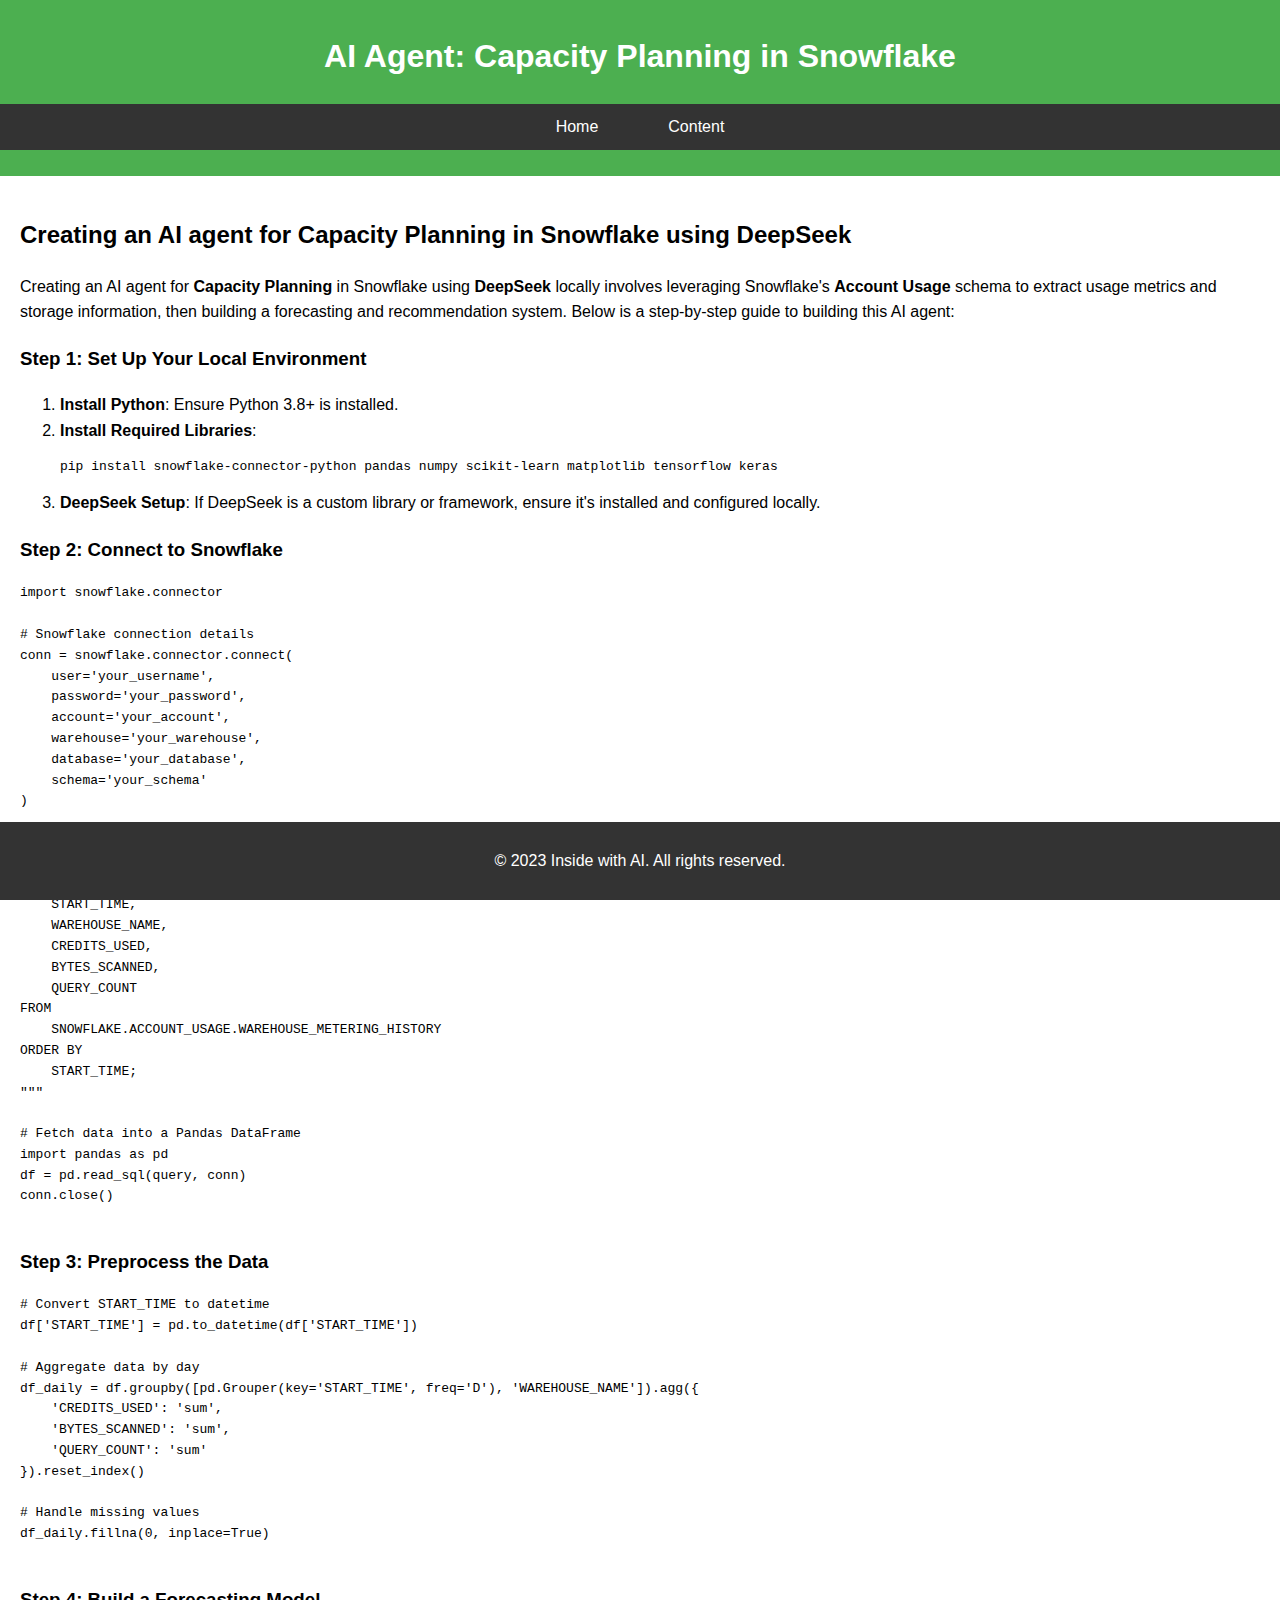
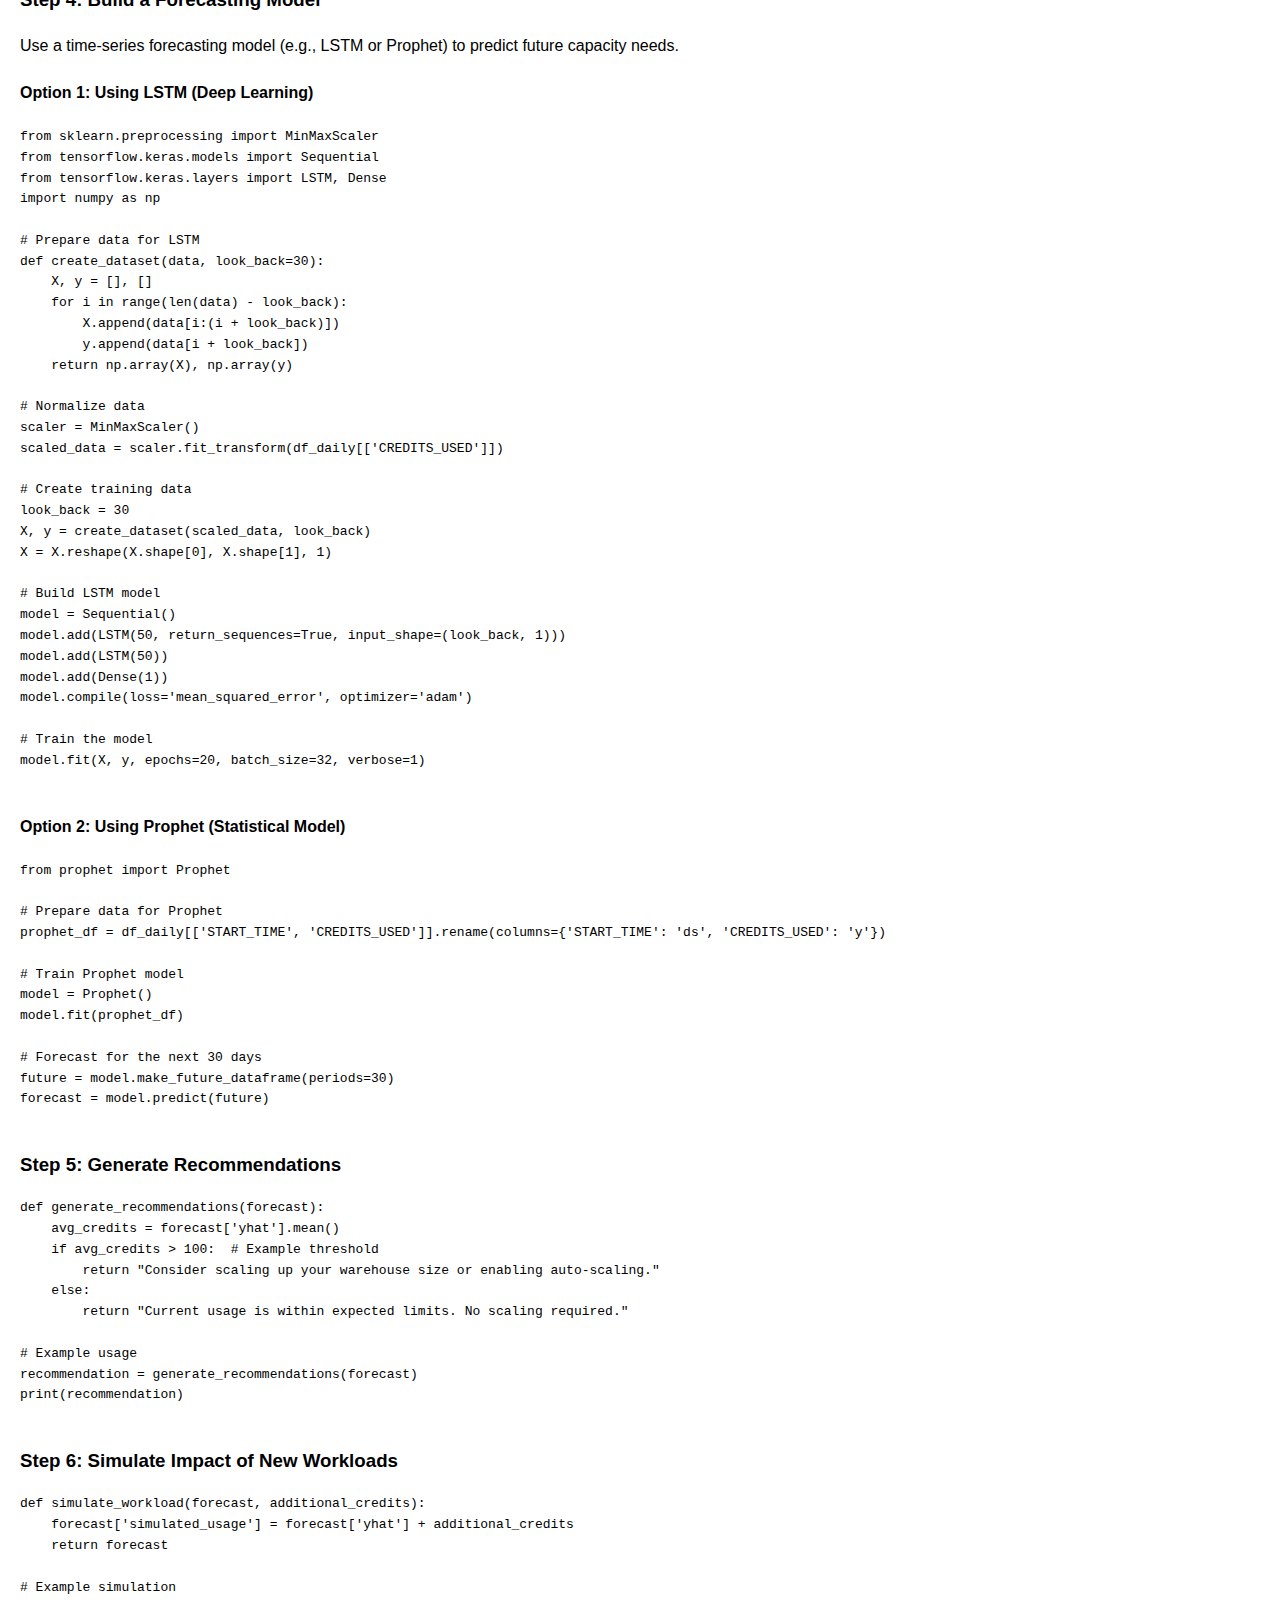
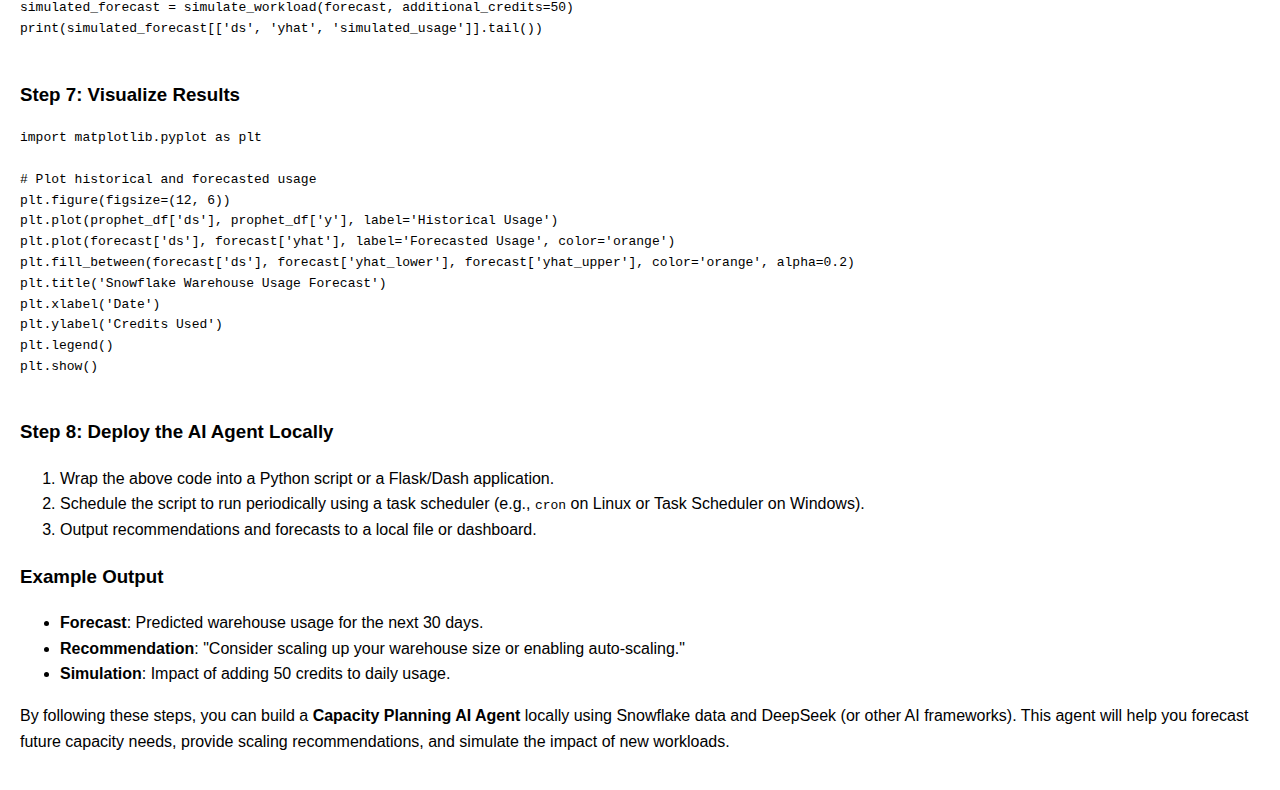
==== ai-agent.html @ 9856feed "Add files via upload" ====
<!DOCTYPE html>
<html lang="en">
<head>
    <meta charset="UTF-8">
    <meta name="viewport" content="width=device-width, initial-scale=1.0">
    <title>AI Agent: Capacity Planning in Snowflake</title>
    <link rel="stylesheet" href="style.css">
</head>
<body>
    <header>
        <h1>AI Agent: Capacity Planning in Snowflake</h1>
        <nav>
            <ul>
                <li><a href="index.html">Home</a></li>
                <li><a href="#content">Content</a></li>
            </ul>
        </nav>
    </header>
    <main id="content">
        <h2>Creating an AI agent for <strong>Capacity Planning</strong> in Snowflake using <strong>DeepSeek</strong></h2>
        <p>Creating an AI agent for <strong>Capacity Planning</strong> in Snowflake using <strong>DeepSeek</strong> locally involves leveraging Snowflake's <strong>Account Usage</strong> schema to extract usage metrics and storage information, then building a forecasting and recommendation system. Below is a step-by-step guide to building this AI agent:</p>
        <h3>Step 1: Set Up Your Local Environment</h3>
        <ol>
            <li><strong>Install Python</strong>: Ensure Python 3.8+ is installed.</li>
            <li><strong>Install Required Libraries</strong>:
                <pre><code>pip install snowflake-connector-python pandas numpy scikit-learn matplotlib tensorflow keras</code></pre>
            </li>
            <li><strong>DeepSeek Setup</strong>: If DeepSeek is a custom library or framework, ensure it's installed and configured locally.</li>
        </ol>
        <h3>Step 2: Connect to Snowflake</h3>
        <pre><code>import snowflake.connector

# Snowflake connection details
conn = snowflake.connector.connect(
    user='your_username',
    password='your_password',
    account='your_account',
    warehouse='your_warehouse',
    database='your_database',
    schema='your_schema'
)

# Query to fetch usage metrics
query = """
SELECT 
    START_TIME, 
    WAREHOUSE_NAME, 
    CREDITS_USED, 
    BYTES_SCANNED, 
    QUERY_COUNT
FROM 
    SNOWFLAKE.ACCOUNT_USAGE.WAREHOUSE_METERING_HISTORY
ORDER BY 
    START_TIME;
"""

# Fetch data into a Pandas DataFrame
import pandas as pd
df = pd.read_sql(query, conn)
conn.close()
        </pre></code>
        <h3>Step 3: Preprocess the Data</h3>
        <pre><code># Convert START_TIME to datetime
df['START_TIME'] = pd.to_datetime(df['START_TIME'])

# Aggregate data by day
df_daily = df.groupby([pd.Grouper(key='START_TIME', freq='D'), 'WAREHOUSE_NAME']).agg({
    'CREDITS_USED': 'sum',
    'BYTES_SCANNED': 'sum',
    'QUERY_COUNT': 'sum'
}).reset_index()

# Handle missing values
df_daily.fillna(0, inplace=True)
        </pre></code>
        <h3>Step 4: Build a Forecasting Model</h3>
        <p>Use a time-series forecasting model (e.g., LSTM or Prophet) to predict future capacity needs.</p>
        <h4>Option 1: Using LSTM (Deep Learning)</h4>
        <pre><code>from sklearn.preprocessing import MinMaxScaler
from tensorflow.keras.models import Sequential
from tensorflow.keras.layers import LSTM, Dense
import numpy as np

# Prepare data for LSTM
def create_dataset(data, look_back=30):
    X, y = [], []
    for i in range(len(data) - look_back):
        X.append(data[i:(i + look_back)])
        y.append(data[i + look_back])
    return np.array(X), np.array(y)

# Normalize data
scaler = MinMaxScaler()
scaled_data = scaler.fit_transform(df_daily[['CREDITS_USED']])

# Create training data
look_back = 30
X, y = create_dataset(scaled_data, look_back)
X = X.reshape(X.shape[0], X.shape[1], 1)

# Build LSTM model
model = Sequential()
model.add(LSTM(50, return_sequences=True, input_shape=(look_back, 1)))
model.add(LSTM(50))
model.add(Dense(1))
model.compile(loss='mean_squared_error', optimizer='adam')

# Train the model
model.fit(X, y, epochs=20, batch_size=32, verbose=1)
        </pre></code>
        <h4>Option 2: Using Prophet (Statistical Model)</h4>
        <pre><code>from prophet import Prophet

# Prepare data for Prophet
prophet_df = df_daily[['START_TIME', 'CREDITS_USED']].rename(columns={'START_TIME': 'ds', 'CREDITS_USED': 'y'})

# Train Prophet model
model = Prophet()
model.fit(prophet_df)

# Forecast for the next 30 days
future = model.make_future_dataframe(periods=30)
forecast = model.predict(future)
        </pre></code>
        <h3>Step 5: Generate Recommendations</h3>
        <pre><code>def generate_recommendations(forecast):
    avg_credits = forecast['yhat'].mean()
    if avg_credits > 100:  # Example threshold
        return "Consider scaling up your warehouse size or enabling auto-scaling."
    else:
        return "Current usage is within expected limits. No scaling required."

# Example usage
recommendation = generate_recommendations(forecast)
print(recommendation)
        </pre></code>
        <h3>Step 6: Simulate Impact of New Workloads</h3>
        <pre><code>def simulate_workload(forecast, additional_credits):
    forecast['simulated_usage'] = forecast['yhat'] + additional_credits
    return forecast

# Example simulation
simulated_forecast = simulate_workload(forecast, additional_credits=50)
print(simulated_forecast[['ds', 'yhat', 'simulated_usage']].tail())
        </pre></code>
        <h3>Step 7: Visualize Results</h3>
        <pre><code>import matplotlib.pyplot as plt

# Plot historical and forecasted usage
plt.figure(figsize=(12, 6))
plt.plot(prophet_df['ds'], prophet_df['y'], label='Historical Usage')
plt.plot(forecast['ds'], forecast['yhat'], label='Forecasted Usage', color='orange')
plt.fill_between(forecast['ds'], forecast['yhat_lower'], forecast['yhat_upper'], color='orange', alpha=0.2)
plt.title('Snowflake Warehouse Usage Forecast')
plt.xlabel('Date')
plt.ylabel('Credits Used')
plt.legend()
plt.show()
        </pre></code>
        <h3>Step 8: Deploy the AI Agent Locally</h3>
        <ol>
            <li>Wrap the above code into a Python script or a Flask/Dash application.</li>
            <li>Schedule the script to run periodically using a task scheduler (e.g., <code>cron</code> on Linux or Task Scheduler on Windows).</li>
            <li>Output recommendations and forecasts to a local file or dashboard.</li>
        </ol>
        <h3>Example Output</h3>
        <ul>
            <li><strong>Forecast</strong>: Predicted warehouse usage for the next 30 days.</li>
            <li><strong>Recommendation</strong>: "Consider scaling up your warehouse size or enabling auto-scaling."</li>
            <li><strong>Simulation</strong>: Impact of adding 50 credits to daily usage.</li>
        </ul>
        <p>By following these steps, you can build a <strong>Capacity Planning AI Agent</strong> locally using Snowflake data and DeepSeek (or other AI frameworks). This agent will help you forecast future capacity needs, provide scaling recommendations, and simulate the impact of new workloads.</p>
    </main>
    <footer>
        <p>&copy; 2023 Inside with AI. All rights reserved.</p>
    </footer>
</body>
</html>
---- style.css ----
body {
    font-family: Arial, sans-serif;
    margin: 0;
    padding: 0;
    line-height: 1.6;
}

header {
    background-color: #4CAF50;
    color: white;
    padding: 10px 0;
    text-align: center;
}

main {
    padding: 20px;
}

section {
    margin-bottom: 20px;
}

footer {
    background-color: #333;
    color: white;
    text-align: center;
    padding: 10px 0;
    position: fixed;
    width: 100%;
    bottom: 0;
}

nav ul {
    list-style-type: none;
    padding: 0;
    display: flex;
    justify-content: center;
    background-color: #333;
}

nav ul li {
    margin: 0 15px;
}

nav ul li a {
    color: white;
    text-decoration: none;
    padding: 10px 20px;
    display: block;
}

nav ul li a:hover {
    background-color: #4CAF50;
}
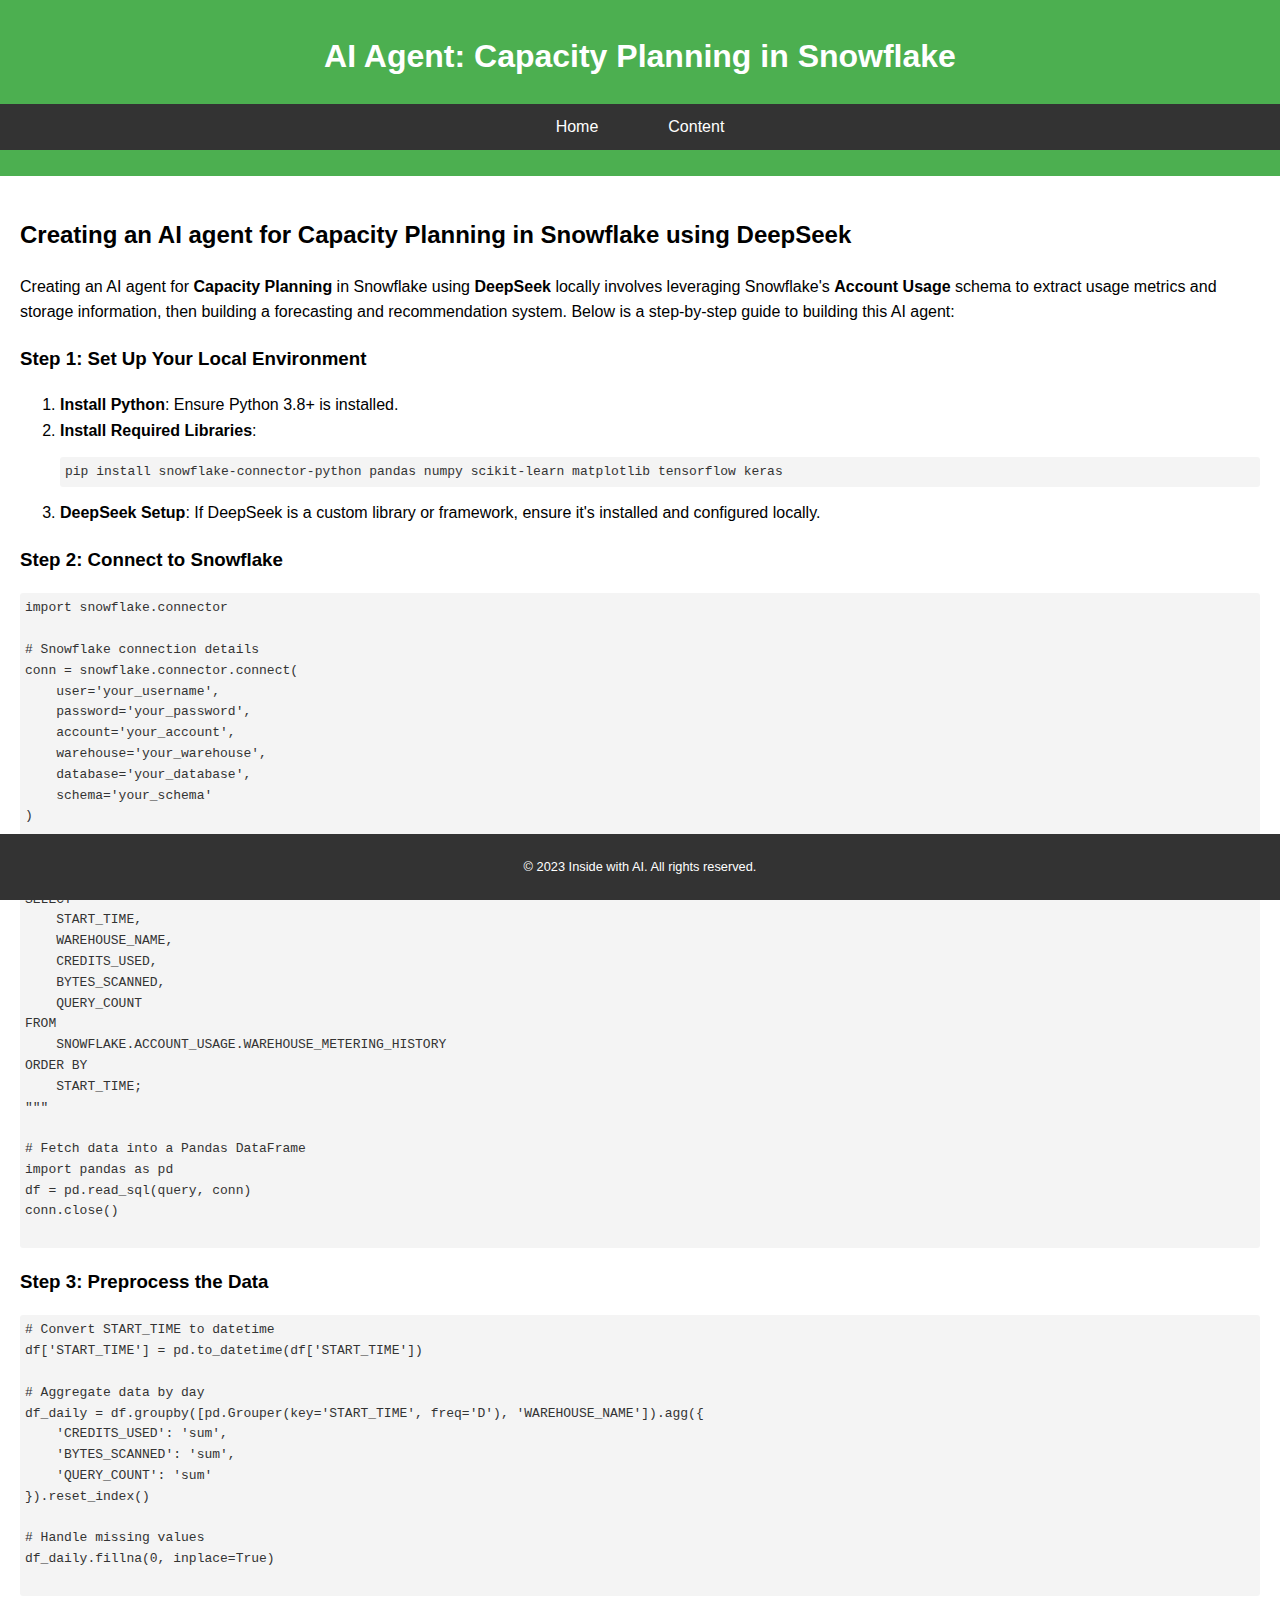
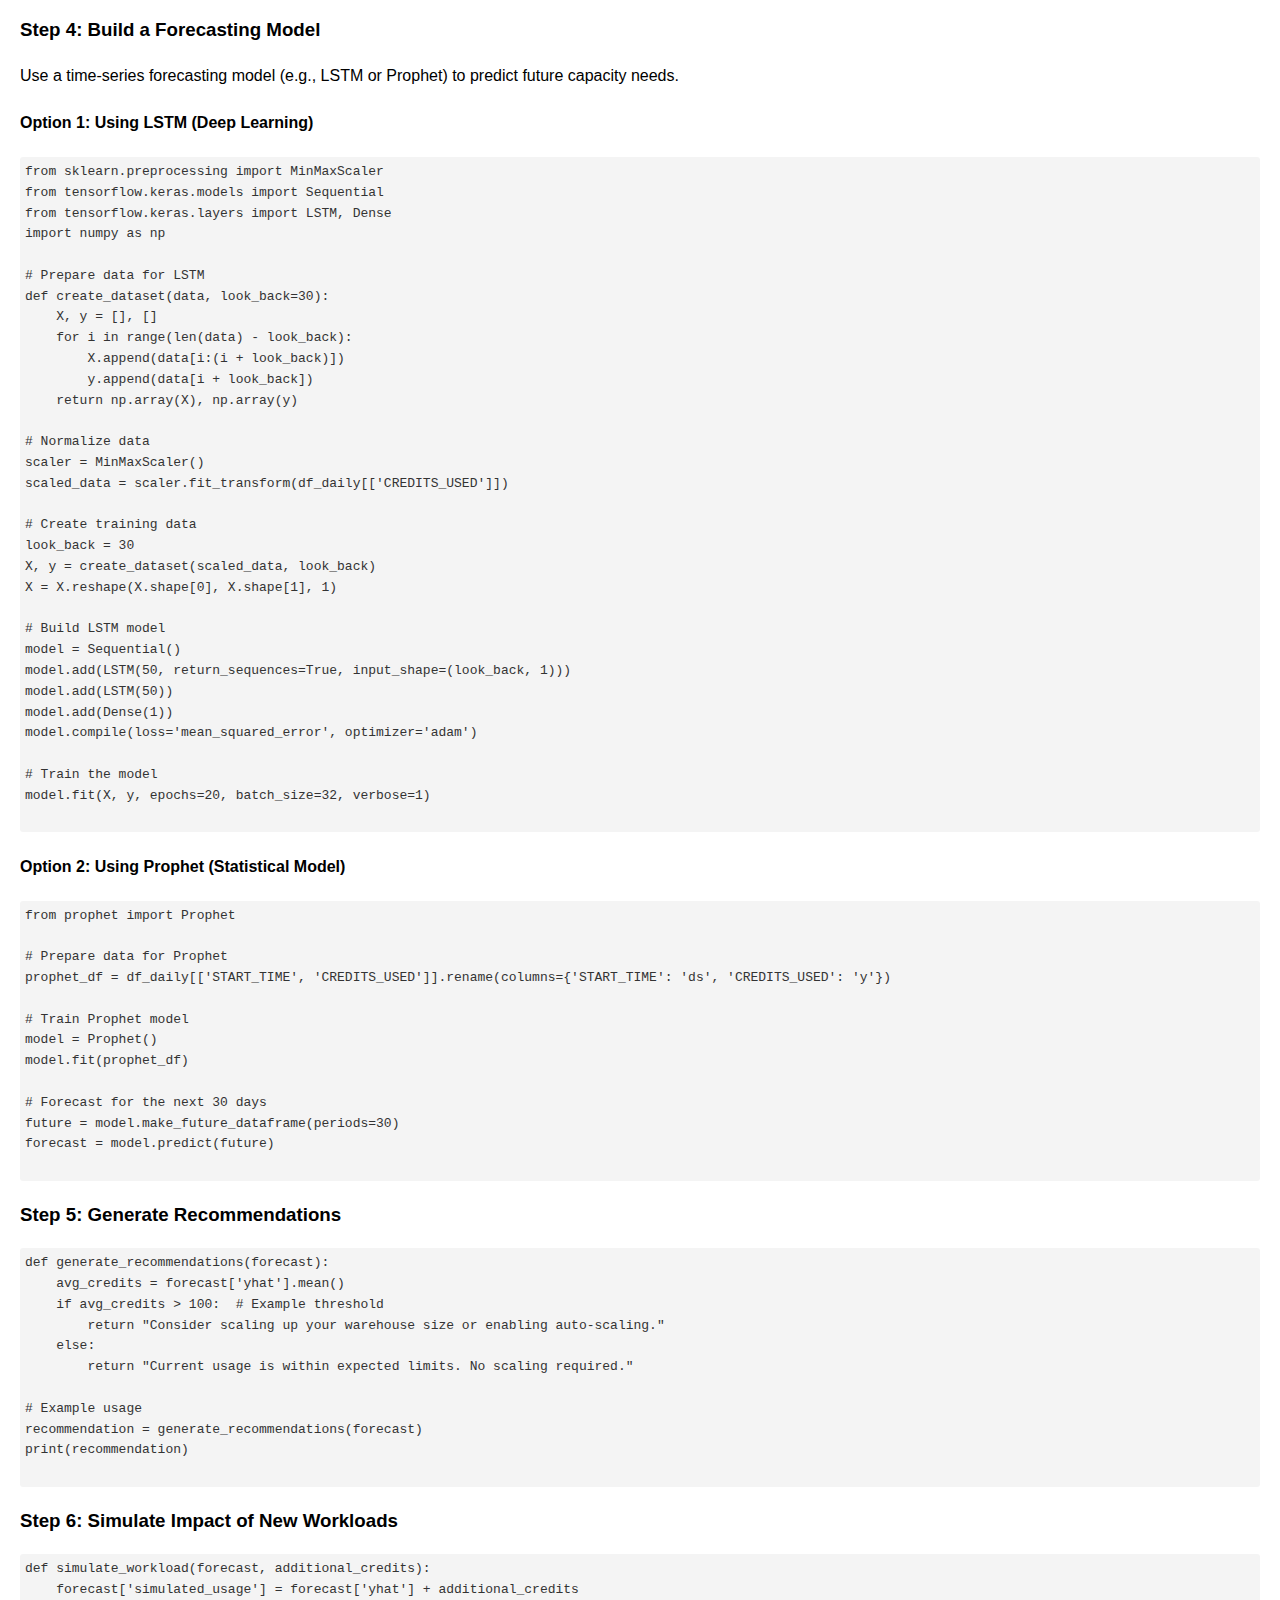
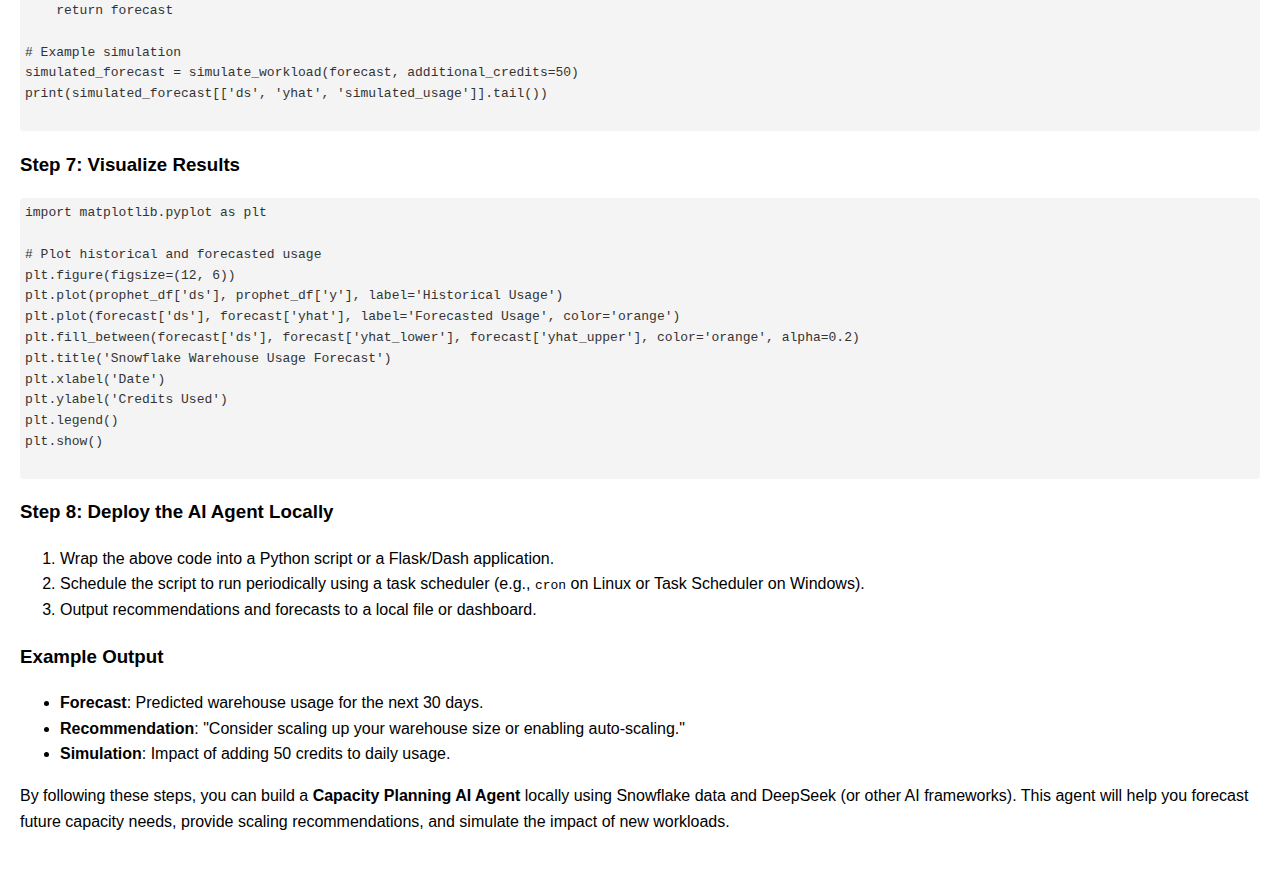
==== commit d0015596: "Add files via upload" ====
--- a/ai-agent.html
+++ b/ai-agent.html
@@ -23,12 +23,12 @@
         <ol>
             <li><strong>Install Python</strong>: Ensure Python 3.8+ is installed.</li>
             <li><strong>Install Required Libraries</strong>:
-                <pre><code>pip install snowflake-connector-python pandas numpy scikit-learn matplotlib tensorflow keras</code></pre>
+                <pre><code class="shell">pip install snowflake-connector-python pandas numpy scikit-learn matplotlib tensorflow keras</code></pre>
             </li>
             <li><strong>DeepSeek Setup</strong>: If DeepSeek is a custom library or framework, ensure it's installed and configured locally.</li>
         </ol>
         <h3>Step 2: Connect to Snowflake</h3>
-        <pre><code>import snowflake.connector
+        <pre><code class="python">import snowflake.connector
 
 # Snowflake connection details
 conn = snowflake.connector.connect(
@@ -58,9 +58,9 @@
 import pandas as pd
 df = pd.read_sql(query, conn)
 conn.close()
-        </pre></code>
+        </code></pre>
         <h3>Step 3: Preprocess the Data</h3>
-        <pre><code># Convert START_TIME to datetime
+        <pre><code class="python"># Convert START_TIME to datetime
 df['START_TIME'] = pd.to_datetime(df['START_TIME'])
 
 # Aggregate data by day
@@ -72,11 +72,11 @@
 
 # Handle missing values
 df_daily.fillna(0, inplace=True)
-        </pre></code>
+        </code></pre>
         <h3>Step 4: Build a Forecasting Model</h3>
         <p>Use a time-series forecasting model (e.g., LSTM or Prophet) to predict future capacity needs.</p>
         <h4>Option 1: Using LSTM (Deep Learning)</h4>
-        <pre><code>from sklearn.preprocessing import MinMaxScaler
+        <pre><code class="python">from sklearn.preprocessing import MinMaxScaler
 from tensorflow.keras.models import Sequential
 from tensorflow.keras.layers import LSTM, Dense
 import numpy as np
@@ -107,9 +107,9 @@
 
 # Train the model
 model.fit(X, y, epochs=20, batch_size=32, verbose=1)
-        </pre></code>
+        </code></pre>
         <h4>Option 2: Using Prophet (Statistical Model)</h4>
-        <pre><code>from prophet import Prophet
+        <pre><code class="python">from prophet import Prophet
 
 # Prepare data for Prophet
 prophet_df = df_daily[['START_TIME', 'CREDITS_USED']].rename(columns={'START_TIME': 'ds', 'CREDITS_USED': 'y'})
@@ -121,9 +121,9 @@
 # Forecast for the next 30 days
 future = model.make_future_dataframe(periods=30)
 forecast = model.predict(future)
-        </pre></code>
+        </code></pre>
         <h3>Step 5: Generate Recommendations</h3>
-        <pre><code>def generate_recommendations(forecast):
+        <pre><code class="python">def generate_recommendations(forecast):
     avg_credits = forecast['yhat'].mean()
     if avg_credits > 100:  # Example threshold
         return "Consider scaling up your warehouse size or enabling auto-scaling."
@@ -133,18 +133,18 @@
 # Example usage
 recommendation = generate_recommendations(forecast)
 print(recommendation)
-        </pre></code>
+        </code></pre>
         <h3>Step 6: Simulate Impact of New Workloads</h3>
-        <pre><code>def simulate_workload(forecast, additional_credits):
+        <pre><code class="python">def simulate_workload(forecast, additional_credits):
     forecast['simulated_usage'] = forecast['yhat'] + additional_credits
     return forecast
 
 # Example simulation
 simulated_forecast = simulate_workload(forecast, additional_credits=50)
 print(simulated_forecast[['ds', 'yhat', 'simulated_usage']].tail())
-        </pre></code>
+        </code></pre>
         <h3>Step 7: Visualize Results</h3>
-        <pre><code>import matplotlib.pyplot as plt
+        <pre><code class="python">import matplotlib.pyplot as plt
 
 # Plot historical and forecasted usage
 plt.figure(figsize=(12, 6))
@@ -156,7 +156,7 @@
 plt.ylabel('Credits Used')
 plt.legend()
 plt.show()
-        </pre></code>
+        </code></pre>
         <h3>Step 8: Deploy the AI Agent Locally</h3>
         <ol>
             <li>Wrap the above code into a Python script or a Flask/Dash application.</li>
--- a/style.css
+++ b/style.css
@@ -28,6 +28,7 @@
     position: fixed;
     width: 100%;
     bottom: 0;
+    font-size: 0.8em;
 }
 
 nav ul {
@@ -51,4 +52,66 @@
 
 nav ul li a:hover {
     background-color: #4CAF50;
-} 
+}
+
+/* Add styles for shell commands */
+code.shell {
+    background-color: #f4f4f4;
+    color: #333;
+    padding: 5px;
+    border-radius: 3px;
+    display: block;
+    margin: 10px 0;
+}
+
+/* Add styles for Python code */
+code.python {
+    background-color: #f4f4f4;
+    color: #333;
+    padding: 5px;
+    border-radius: 3px;
+    display: block;
+    margin: 10px 0;
+}
+
+/* Add styles for SQL queries */
+code.sql {
+    background-color: #f4f4f4;
+    color: #333;
+    padding: 5px;
+    border-radius: 3px;
+    display: block;
+    margin: 10px 0;
+}
+
+/* Add styles for Frontend (React.js) */
+code.frontend {
+    background-color: #f4f4f4;
+    color: #333;
+    padding: 5px;
+    border-radius: 3px;
+    display: block;
+    margin: 10px 0;
+}
+
+## 6. Future Enhancements
+- Add user authentication to save preferences.
+- Use sentiment analysis to highlight positive/negative news.
+- Integrate a chatbot for user interaction.
+- Add a recommendation system for personalized content.
+
+This project combines web development, AI, and API integration. Let me know if you'd like more details on any specific part! 🚀
+        </script>
+        <script>
+            document.addEventListener("DOMContentLoaded", function() {
+                const markdownSource = document.getElementById('markdown-source').textContent;
+                const htmlContent = marked(markdownSource);
+                document.getElementById('markdown-content').innerHTML = htmlContent;
+            });
+        </script>
+    </main>
+    <footer>
+        <p>&copy; 2023 Inside with AI. All rights reserved.</p>
+    </footer>
+</body>
+</html> 
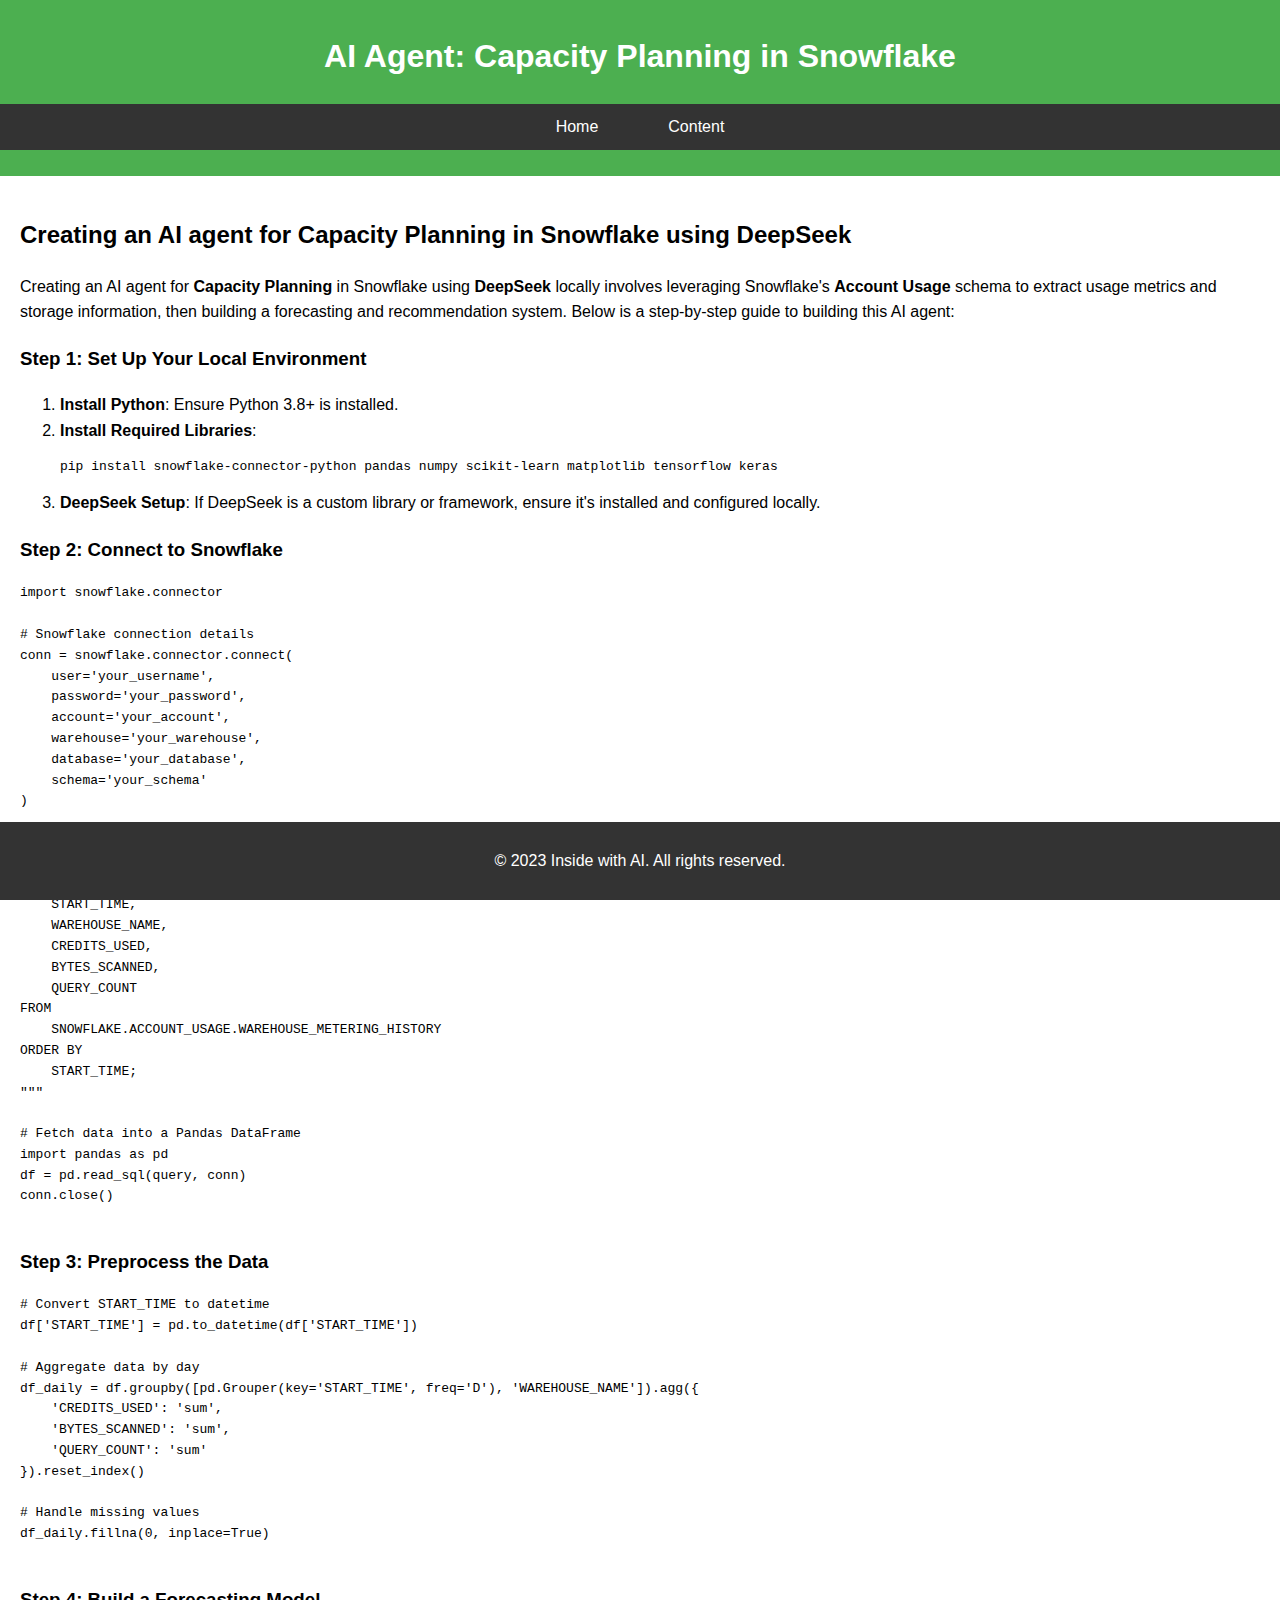
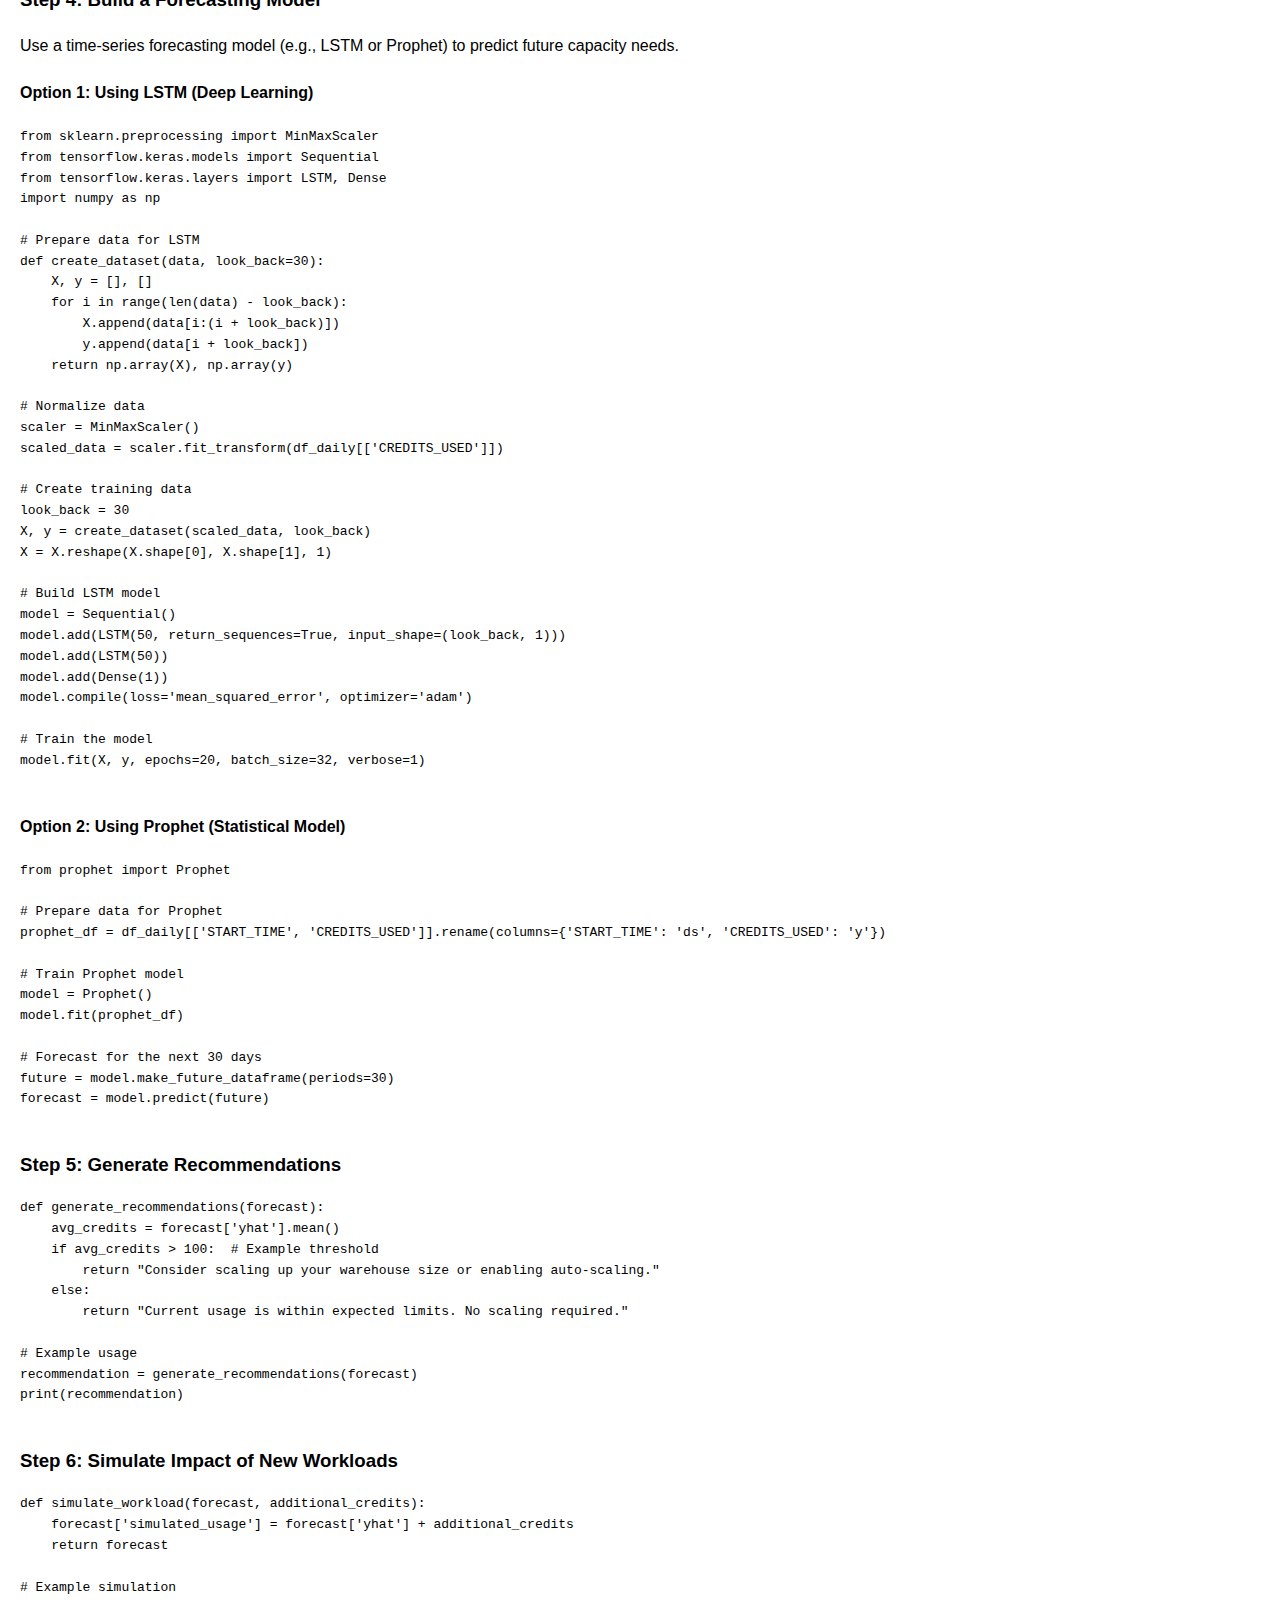
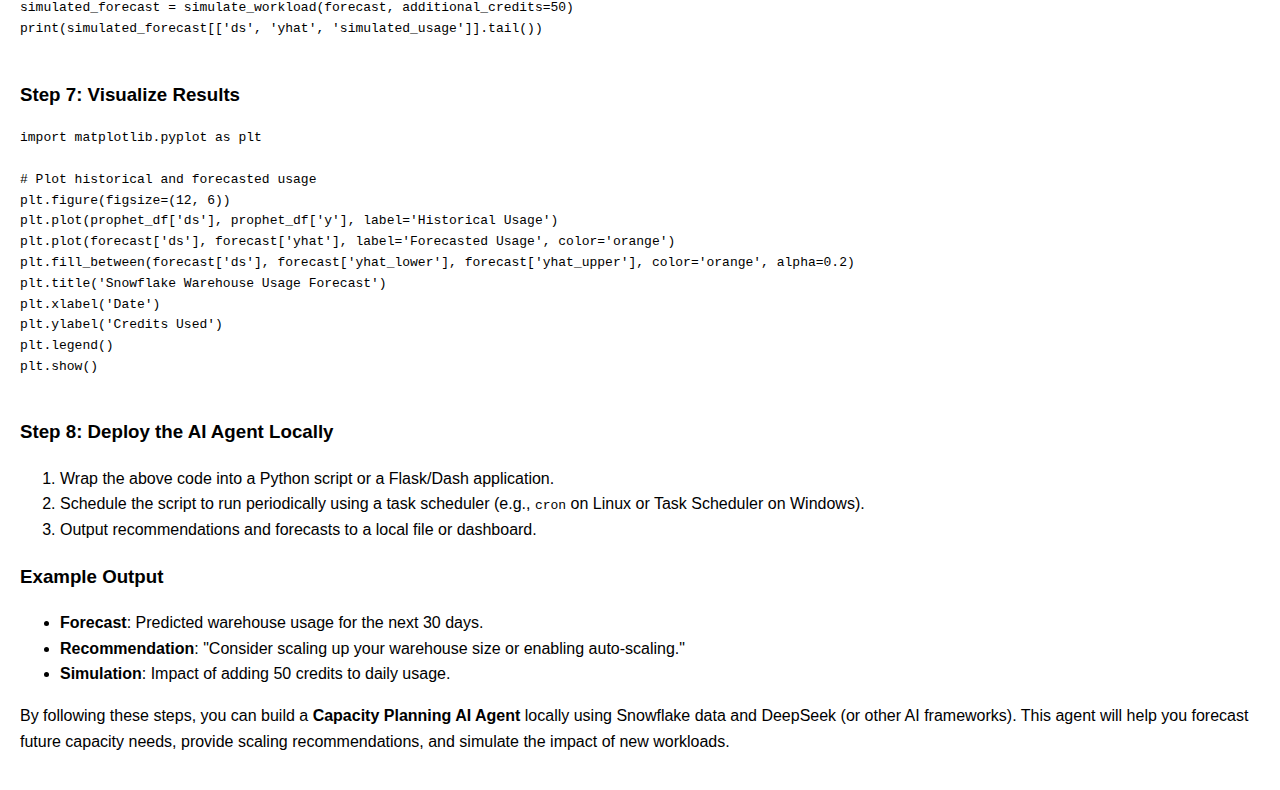
==== commit 199df95c: "test" ====
--- a/ai-agent.html
+++ b/ai-agent.html
@@ -175,4 +175,4 @@
         <p>&copy; 2023 Inside with AI. All rights reserved.</p>
     </footer>
 </body>
-</html> +</html> 
--- a/style.css
+++ b/style.css
@@ -28,7 +28,6 @@
     position: fixed;
     width: 100%;
     bottom: 0;
-    font-size: 0.8em;
 }
 
 nav ul {
@@ -52,66 +51,4 @@
 
 nav ul li a:hover {
     background-color: #4CAF50;
-}
-
-/* Add styles for shell commands */
-code.shell {
-    background-color: #f4f4f4;
-    color: #333;
-    padding: 5px;
-    border-radius: 3px;
-    display: block;
-    margin: 10px 0;
-}
-
-/* Add styles for Python code */
-code.python {
-    background-color: #f4f4f4;
-    color: #333;
-    padding: 5px;
-    border-radius: 3px;
-    display: block;
-    margin: 10px 0;
-}
-
-/* Add styles for SQL queries */
-code.sql {
-    background-color: #f4f4f4;
-    color: #333;
-    padding: 5px;
-    border-radius: 3px;
-    display: block;
-    margin: 10px 0;
-}
-
-/* Add styles for Frontend (React.js) */
-code.frontend {
-    background-color: #f4f4f4;
-    color: #333;
-    padding: 5px;
-    border-radius: 3px;
-    display: block;
-    margin: 10px 0;
-}
-
-## 6. Future Enhancements
-- Add user authentication to save preferences.
-- Use sentiment analysis to highlight positive/negative news.
-- Integrate a chatbot for user interaction.
-- Add a recommendation system for personalized content.
-
-This project combines web development, AI, and API integration. Let me know if you'd like more details on any specific part! 🚀
-        </script>
-        <script>
-            document.addEventListener("DOMContentLoaded", function() {
-                const markdownSource = document.getElementById('markdown-source').textContent;
-                const htmlContent = marked(markdownSource);
-                document.getElementById('markdown-content').innerHTML = htmlContent;
-            });
-        </script>
-    </main>
-    <footer>
-        <p>&copy; 2023 Inside with AI. All rights reserved.</p>
-    </footer>
-</body>
-</html> 
+} 
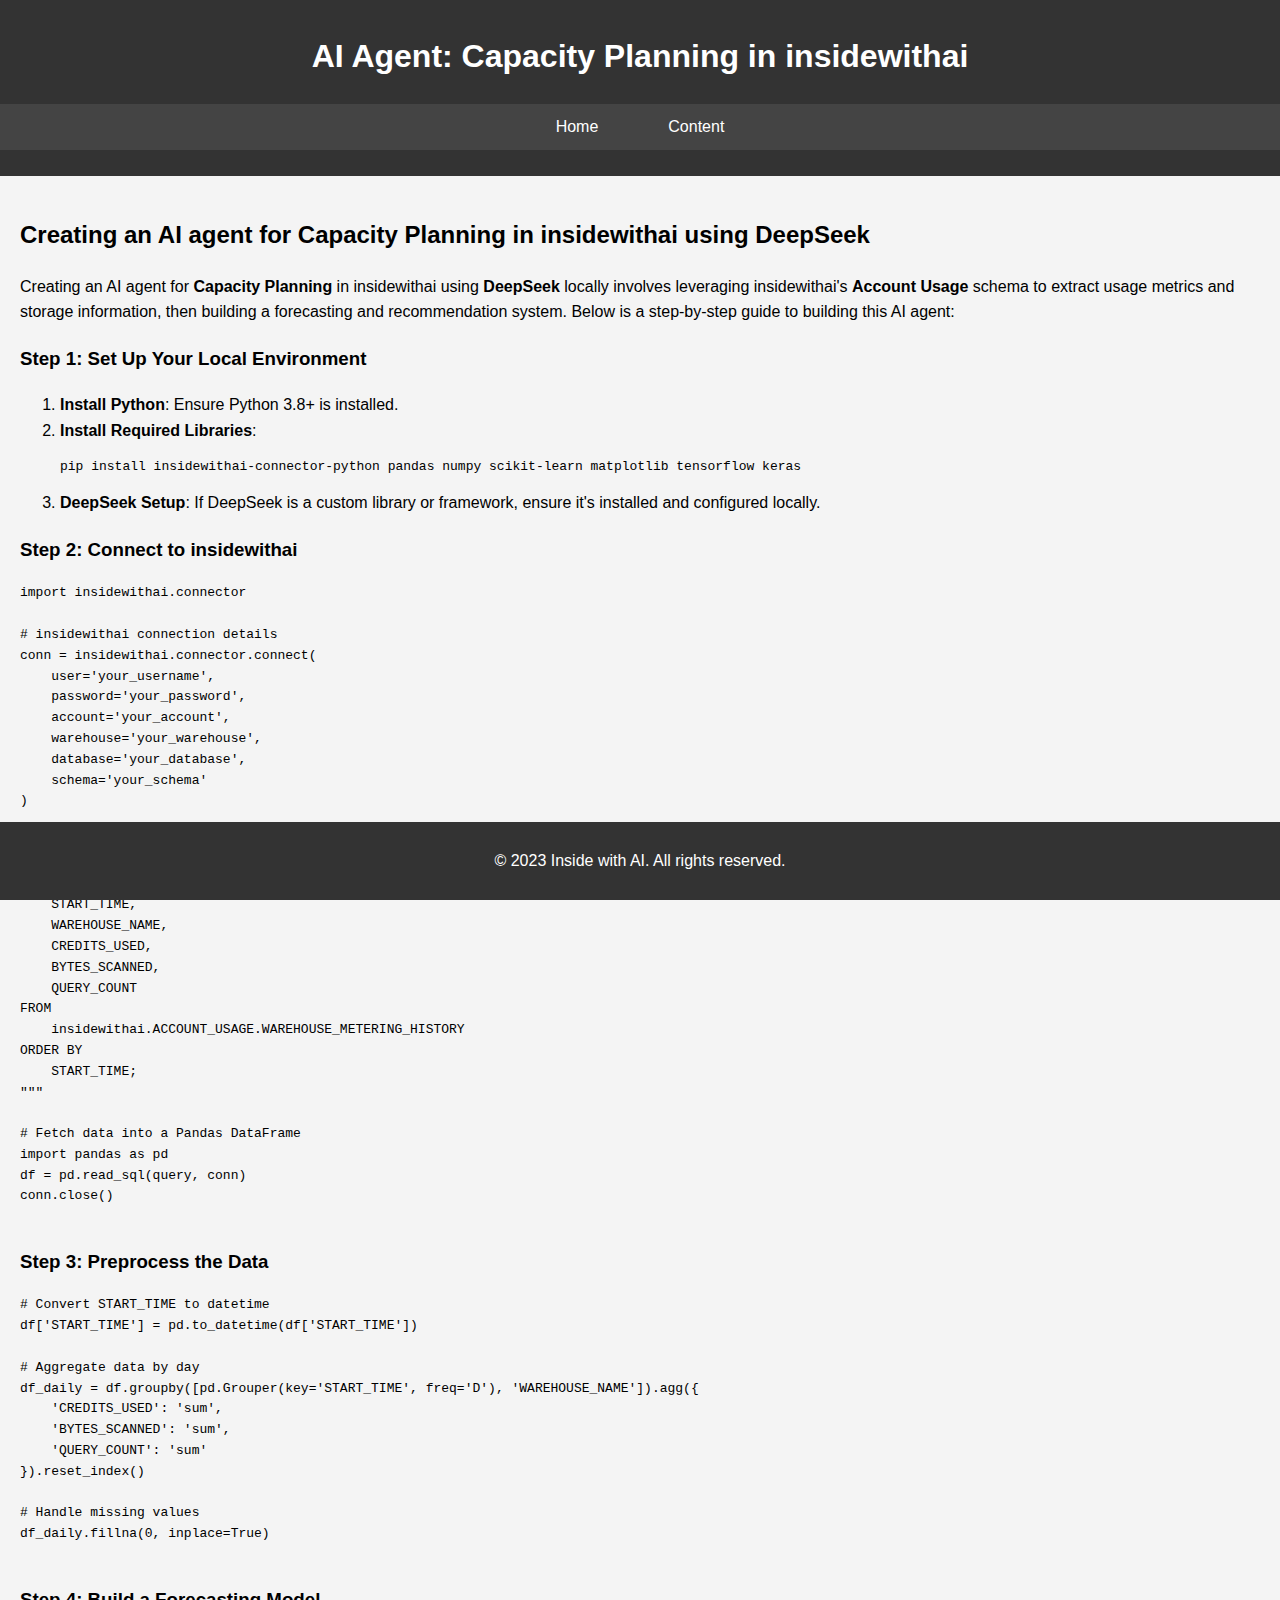
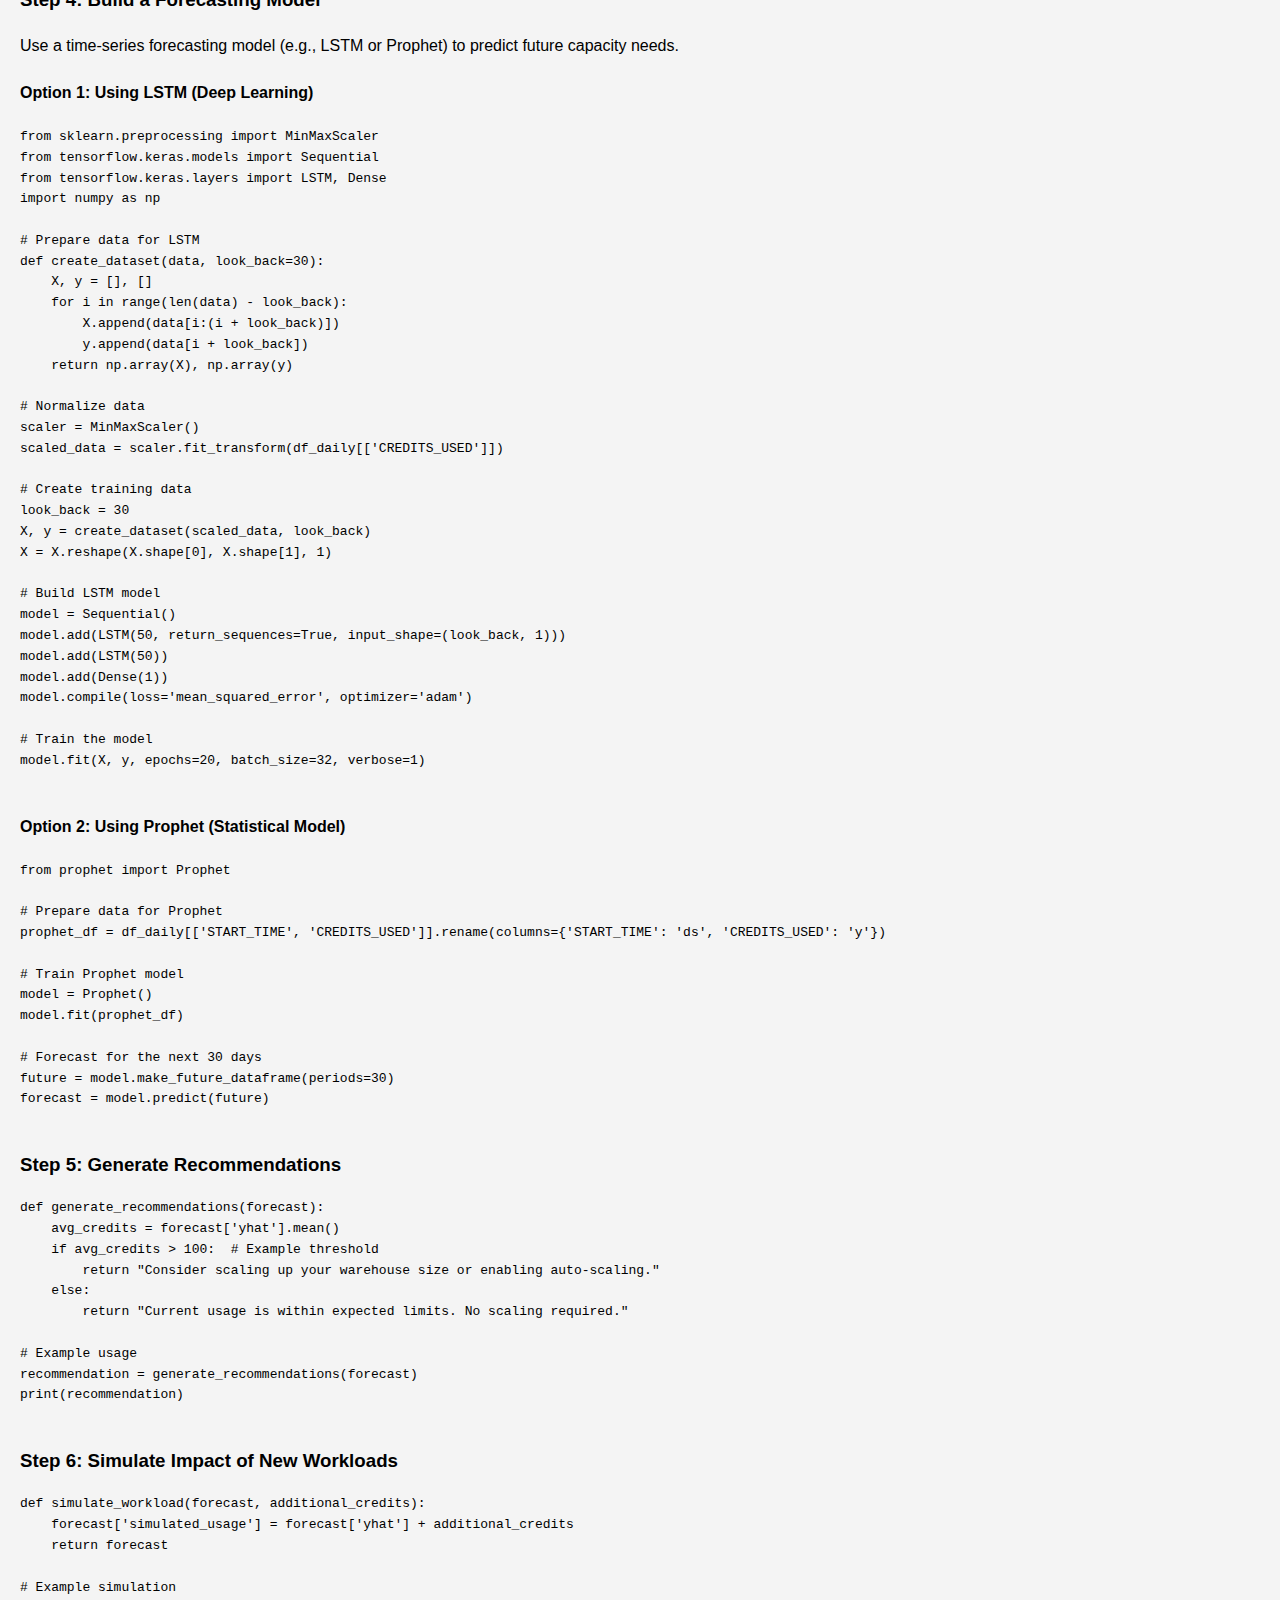
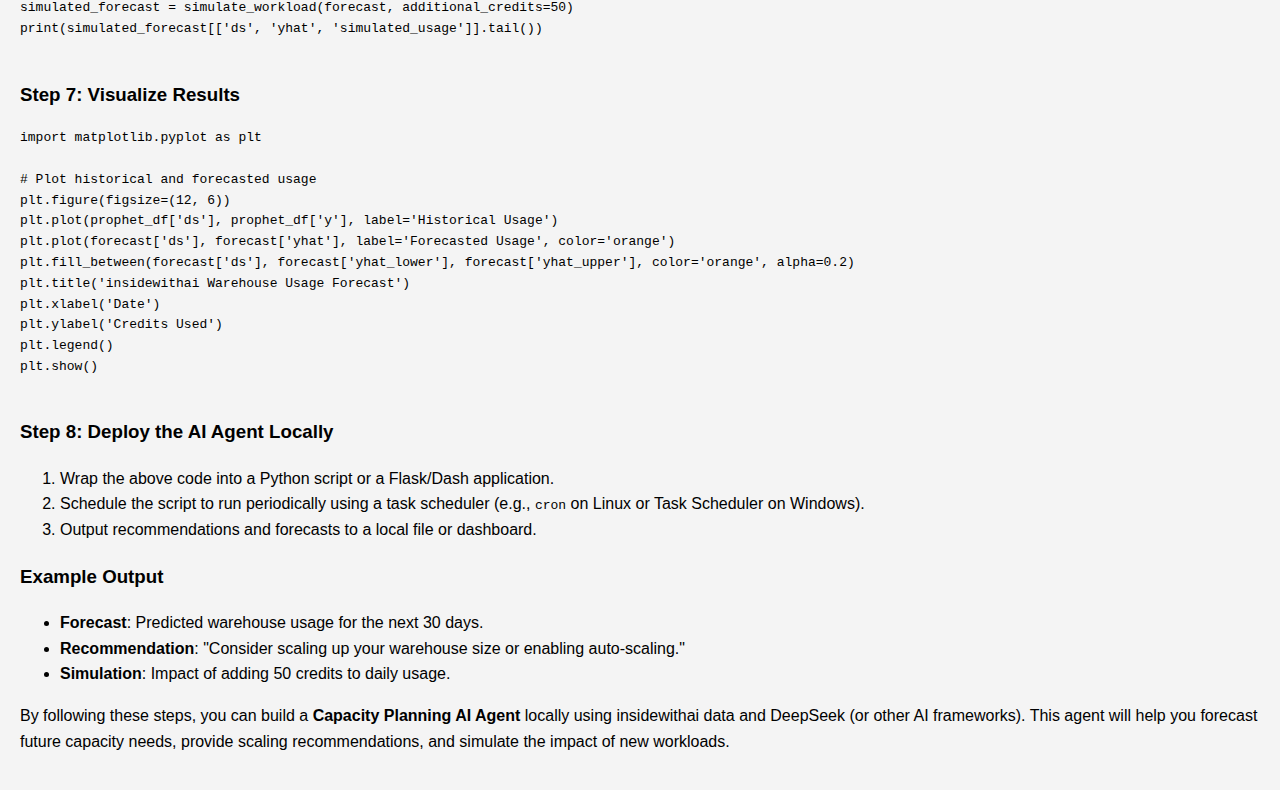
==== commit 0346fca7: "tt" ====
--- a/ai-agent.html
+++ b/ai-agent.html
@@ -3,12 +3,12 @@
 <head>
     <meta charset="UTF-8">
     <meta name="viewport" content="width=device-width, initial-scale=1.0">
-    <title>AI Agent: Capacity Planning in Snowflake</title>
+    <title>AI Agent: Capacity Planning in insidewithai</title>
     <link rel="stylesheet" href="style.css">
 </head>
 <body>
     <header>
-        <h1>AI Agent: Capacity Planning in Snowflake</h1>
+        <h1>AI Agent: Capacity Planning in insidewithai</h1>
         <nav>
             <ul>
                 <li><a href="index.html">Home</a></li>
@@ -17,21 +17,21 @@
         </nav>
     </header>
     <main id="content">
-        <h2>Creating an AI agent for <strong>Capacity Planning</strong> in Snowflake using <strong>DeepSeek</strong></h2>
-        <p>Creating an AI agent for <strong>Capacity Planning</strong> in Snowflake using <strong>DeepSeek</strong> locally involves leveraging Snowflake's <strong>Account Usage</strong> schema to extract usage metrics and storage information, then building a forecasting and recommendation system. Below is a step-by-step guide to building this AI agent:</p>
+        <h2>Creating an AI agent for <strong>Capacity Planning</strong> in insidewithai using <strong>DeepSeek</strong></h2>
+        <p>Creating an AI agent for <strong>Capacity Planning</strong> in insidewithai using <strong>DeepSeek</strong> locally involves leveraging insidewithai's <strong>Account Usage</strong> schema to extract usage metrics and storage information, then building a forecasting and recommendation system. Below is a step-by-step guide to building this AI agent:</p>
         <h3>Step 1: Set Up Your Local Environment</h3>
         <ol>
             <li><strong>Install Python</strong>: Ensure Python 3.8+ is installed.</li>
             <li><strong>Install Required Libraries</strong>:
-                <pre><code class="shell">pip install snowflake-connector-python pandas numpy scikit-learn matplotlib tensorflow keras</code></pre>
+                <pre><code class="shell">pip install insidewithai-connector-python pandas numpy scikit-learn matplotlib tensorflow keras</code></pre>
             </li>
             <li><strong>DeepSeek Setup</strong>: If DeepSeek is a custom library or framework, ensure it's installed and configured locally.</li>
         </ol>
-        <h3>Step 2: Connect to Snowflake</h3>
-        <pre><code class="python">import snowflake.connector
+        <h3>Step 2: Connect to insidewithai</h3>
+        <pre><code class="python">import insidewithai.connector
 
-# Snowflake connection details
-conn = snowflake.connector.connect(
+# insidewithai connection details
+conn = insidewithai.connector.connect(
     user='your_username',
     password='your_password',
     account='your_account',
@@ -49,7 +49,7 @@
     BYTES_SCANNED, 
     QUERY_COUNT
 FROM 
-    SNOWFLAKE.ACCOUNT_USAGE.WAREHOUSE_METERING_HISTORY
+    insidewithai.ACCOUNT_USAGE.WAREHOUSE_METERING_HISTORY
 ORDER BY 
     START_TIME;
 """
@@ -151,7 +151,7 @@
 plt.plot(prophet_df['ds'], prophet_df['y'], label='Historical Usage')
 plt.plot(forecast['ds'], forecast['yhat'], label='Forecasted Usage', color='orange')
 plt.fill_between(forecast['ds'], forecast['yhat_lower'], forecast['yhat_upper'], color='orange', alpha=0.2)
-plt.title('Snowflake Warehouse Usage Forecast')
+plt.title('insidewithai Warehouse Usage Forecast')
 plt.xlabel('Date')
 plt.ylabel('Credits Used')
 plt.legend()
@@ -169,7 +169,7 @@
             <li><strong>Recommendation</strong>: "Consider scaling up your warehouse size or enabling auto-scaling."</li>
             <li><strong>Simulation</strong>: Impact of adding 50 credits to daily usage.</li>
         </ul>
-        <p>By following these steps, you can build a <strong>Capacity Planning AI Agent</strong> locally using Snowflake data and DeepSeek (or other AI frameworks). This agent will help you forecast future capacity needs, provide scaling recommendations, and simulate the impact of new workloads.</p>
+        <p>By following these steps, you can build a <strong>Capacity Planning AI Agent</strong> locally using insidewithai data and DeepSeek (or other AI frameworks). This agent will help you forecast future capacity needs, provide scaling recommendations, and simulate the impact of new workloads.</p>
     </main>
     <footer>
         <p>&copy; 2023 Inside with AI. All rights reserved.</p>
--- a/style.css
+++ b/style.css
@@ -3,31 +3,14 @@
     margin: 0;
     padding: 0;
     line-height: 1.6;
+    background-color: #f4f4f4;
 }
 
 header {
-    background-color: #4CAF50;
+    background-color: #333;
     color: white;
     padding: 10px 0;
     text-align: center;
-}
-
-main {
-    padding: 20px;
-}
-
-section {
-    margin-bottom: 20px;
-}
-
-footer {
-    background-color: #333;
-    color: white;
-    text-align: center;
-    padding: 10px 0;
-    position: fixed;
-    width: 100%;
-    bottom: 0;
 }
 
 nav ul {
@@ -35,7 +18,7 @@
     padding: 0;
     display: flex;
     justify-content: center;
-    background-color: #333;
+    background-color: #444;
 }
 
 nav ul li {
@@ -50,5 +33,27 @@
 }
 
 nav ul li a:hover {
-    background-color: #4CAF50;
-} 
+    background-color: #555;
+}
+
+main {
+    padding: 20px;
+}
+
+section {
+    margin-bottom: 20px;
+    background-color: white;
+    padding: 15px;
+    border-radius: 5px;
+    box-shadow: 0 0 10px rgba(0, 0, 0, 0.1);
+}
+
+footer {
+    background-color: #333;
+    color: white;
+    text-align: center;
+    padding: 10px 0;
+    position: fixed;
+    width: 100%;
+    bottom: 0;
+}
